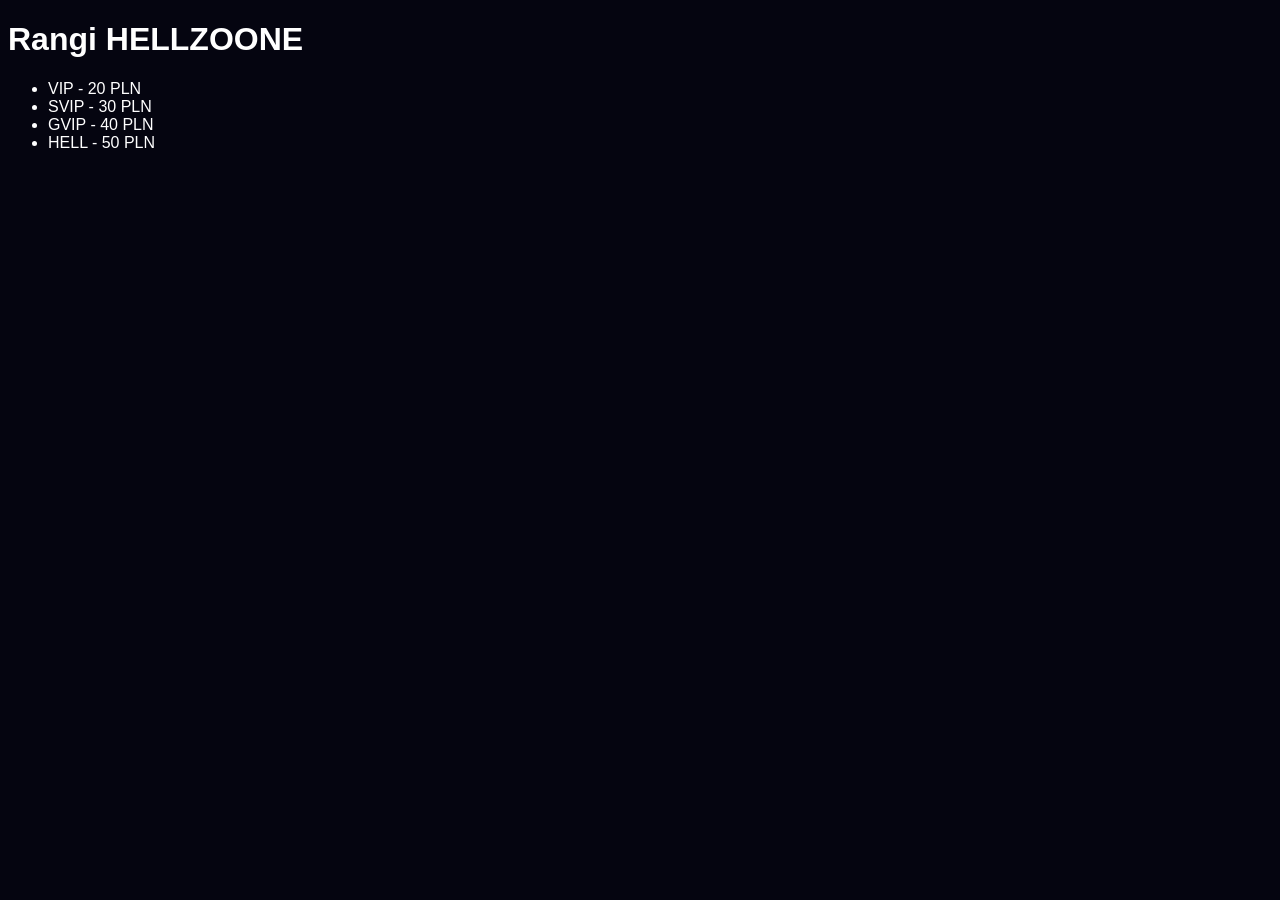
==== rangi.html @ 405fd7ee "Add files via upload" ====
<!DOCTYPE html>
<html lang="pl">
<head><meta charset="UTF-8"><title>Rangi</title></head>
<body style="background:#050510;color:white;font-family:Arial">
<h1>Rangi HELLZOONE</h1>
<ul>
<li>VIP - 20 PLN</li>
<li>SVIP - 30 PLN</li>
<li>GVIP - 40 PLN</li>
<li>HELL - 50 PLN</li>
</ul>
</body></html>
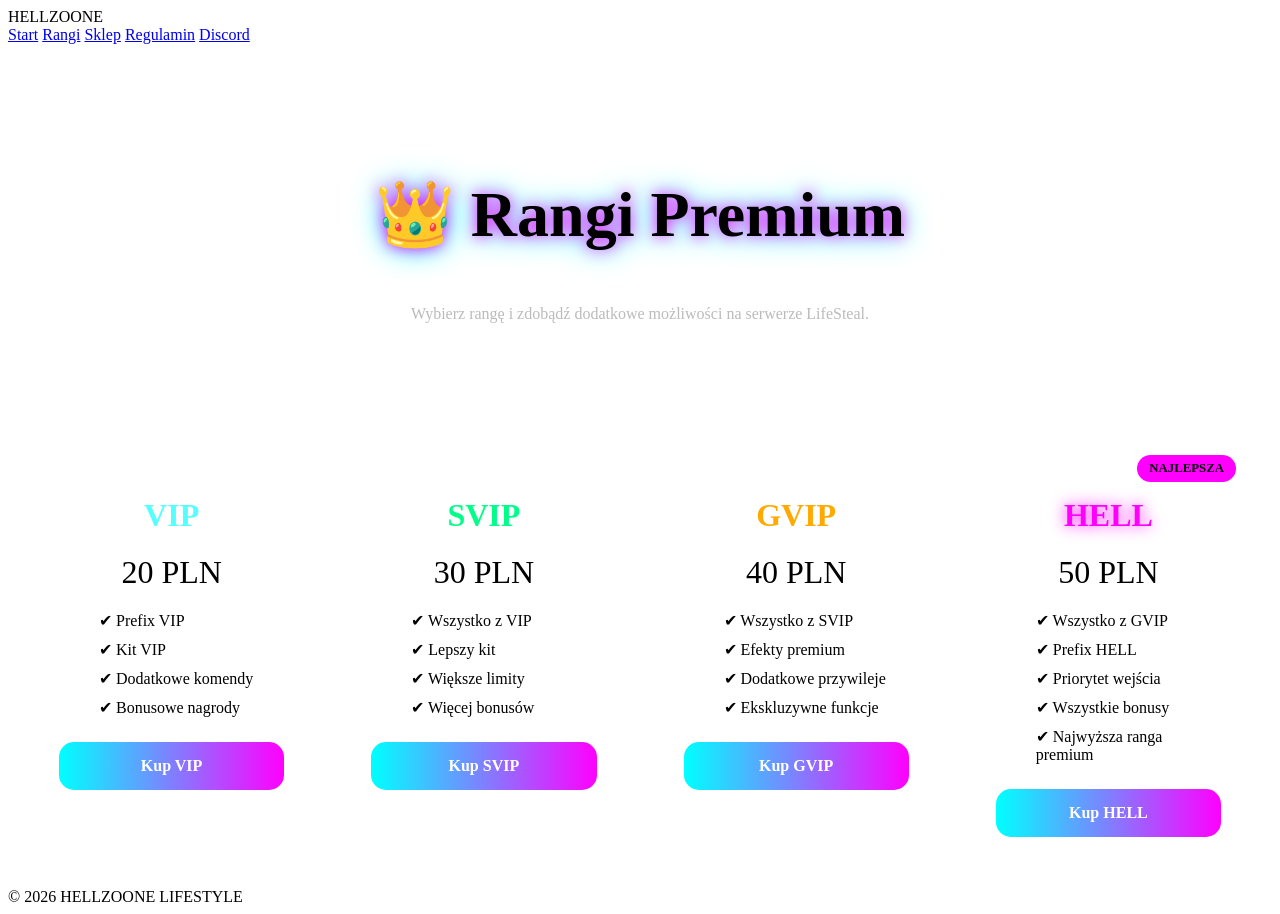
==== commit 34415a3a: "Update rangi.html" ====
--- a/rangi.html
+++ b/rangi.html
@@ -1,12 +1,201 @@
 <!DOCTYPE html>
 <html lang="pl">
-<head><meta charset="UTF-8"><title>Rangi</title></head>
-<body style="background:#050510;color:white;font-family:Arial">
-<h1>Rangi HELLZOONE</h1>
-<ul>
-<li>VIP - 20 PLN</li>
-<li>SVIP - 30 PLN</li>
-<li>GVIP - 40 PLN</li>
-<li>HELL - 50 PLN</li>
-</ul>
-</body></html>+<head>
+<meta charset="UTF-8">
+<meta name="viewport" content="width=device-width, initial-scale=1.0">
+<title>HELLZOONE • Rangi Premium</title>
+
+<link href="https://fonts.googleapis.com/css2?family=Orbitron:wght@400;700;900&display=swap" rel="stylesheet">
+<link rel="stylesheet" href="style.css">
+
+<style>
+
+.ranks-header{
+    text-align:center;
+    padding:80px 20px;
+}
+
+.ranks-header h1{
+    font-size:4rem;
+    text-shadow:0 0 15px #ff00ff,0 0 30px #00ffff;
+}
+
+.ranks-header p{
+    margin-top:15px;
+    color:#bbb;
+}
+
+.ranks{
+    max-width:1300px;
+    margin:auto;
+    padding:20px;
+    display:grid;
+    grid-template-columns:repeat(auto-fit,minmax(280px,1fr));
+    gap:25px;
+}
+
+.rank{
+    background:rgba(255,255,255,.05);
+    border:1px solid rgba(255,255,255,.15);
+    border-radius:25px;
+    padding:30px;
+    text-align:center;
+    transition:.3s;
+    position:relative;
+}
+
+.rank:hover{
+    transform:translateY(-10px);
+    box-shadow:0 0 30px rgba(0,255,255,.4);
+}
+
+.rank-name{
+    font-size:2rem;
+    margin-bottom:15px;
+    font-weight:900;
+}
+
+.rank-price{
+    font-size:2rem;
+    margin:20px 0;
+}
+
+.vip{color:#55ffff;}
+.svip{color:#00ff88;}
+.gvip{color:#ffaa00;}
+.hell{
+    color:#ff00ff;
+    text-shadow:0 0 15px #ff00ff;
+}
+
+.features-list{
+    list-style:none;
+    text-align:left;
+    margin-top:20px;
+}
+
+.features-list li{
+    margin:10px 0;
+}
+
+.buy-btn{
+    display:block;
+    margin-top:25px;
+    padding:15px;
+    text-decoration:none;
+    border-radius:15px;
+    color:white;
+    font-weight:bold;
+    background:linear-gradient(90deg,#00ffff,#ff00ff);
+}
+
+.best{
+    position:absolute;
+    top:15px;
+    right:15px;
+    background:#ff00ff;
+    padding:6px 12px;
+    border-radius:20px;
+    font-size:.8rem;
+    font-weight:bold;
+}
+
+</style>
+</head>
+
+<body>
+
+<nav>
+<div class="logo">HELLZOONE</div>
+
+<div class="menu">
+<a href="index.html">Start</a>
+<a href="rangi.html">Rangi</a>
+<a href="sklep.html">Sklep</a>
+<a href="regulamin.html">Regulamin</a>
+<a href="discord.html">Discord</a>
+</div>
+</nav>
+
+<section class="ranks-header">
+<h1>👑 Rangi Premium</h1>
+<p>Wybierz rangę i zdobądź dodatkowe możliwości na serwerze LifeSteal.</p>
+</section>
+
+<section class="ranks">
+
+<div class="rank">
+<h2 class="rank-name vip">VIP</h2>
+<div class="rank-price">20 PLN</div>
+
+<ul class="features-list">
+<li>✔ Prefix VIP</li>
+<li>✔ Kit VIP</li>
+<li>✔ Dodatkowe komendy</li>
+<li>✔ Bonusowe nagrody</li>
+</ul>
+
+<a class="buy-btn" href="https://discord.gg/wCg8VcM5">
+Kup VIP
+</a>
+</div>
+
+<div class="rank">
+<h2 class="rank-name svip">SVIP</h2>
+<div class="rank-price">30 PLN</div>
+
+<ul class="features-list">
+<li>✔ Wszystko z VIP</li>
+<li>✔ Lepszy kit</li>
+<li>✔ Większe limity</li>
+<li>✔ Więcej bonusów</li>
+</ul>
+
+<a class="buy-btn" href="https://discord.gg/wCg8VcM5">
+Kup SVIP
+</a>
+</div>
+
+<div class="rank">
+<h2 class="rank-name gvip">GVIP</h2>
+<div class="rank-price">40 PLN</div>
+
+<ul class="features-list">
+<li>✔ Wszystko z SVIP</li>
+<li>✔ Efekty premium</li>
+<li>✔ Dodatkowe przywileje</li>
+<li>✔ Ekskluzywne funkcje</li>
+</ul>
+
+<a class="buy-btn" href="https://discord.gg/wCg8VcM5">
+Kup GVIP
+</a>
+</div>
+
+<div class="rank">
+<div class="best">NAJLEPSZA</div>
+
+<h2 class="rank-name hell">HELL</h2>
+<div class="rank-price">50 PLN</div>
+
+<ul class="features-list">
+<li>✔ Wszystko z GVIP</li>
+<li>✔ Prefix HELL</li>
+<li>✔ Priorytet wejścia</li>
+<li>✔ Wszystkie bonusy</li>
+<li>✔ Najwyższa ranga premium</li>
+</ul>
+
+<a class="buy-btn" href="https://discord.gg/wCg8VcM5">
+Kup HELL
+</a>
+</div>
+
+</section>
+
+<footer>
+© 2026 HELLZOONE LIFESTYLE
+</footer>
+
+</body>
+</html>
